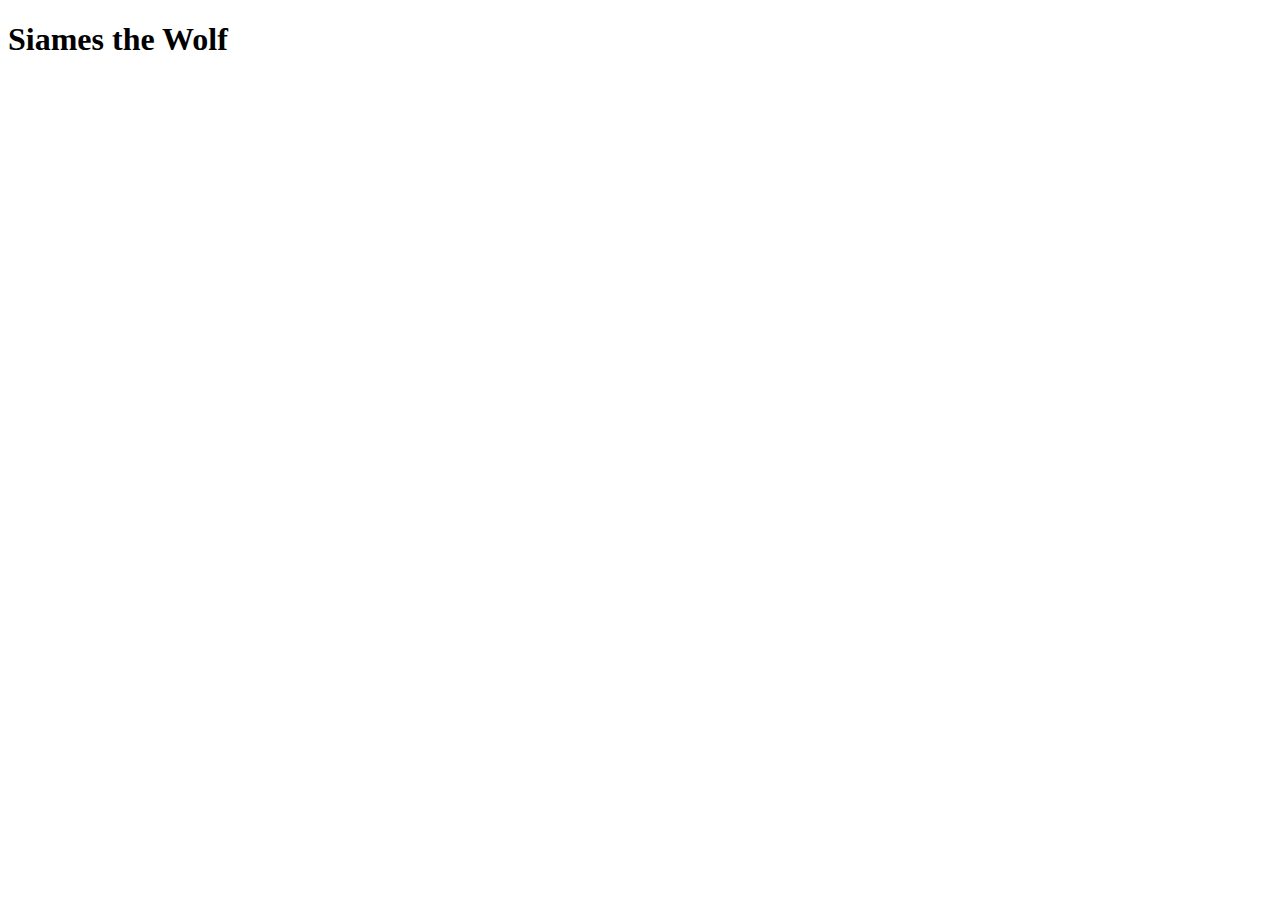
==== site/index.html @ 1a8319e1 "- Primeiro Commit" ====
<!DOCTYPE html>
<html lang="pt-br">
<head>
    <meta charset="UTF-8">
    <meta name="viewport" content="width=device-width, initial-scale=1.0">
    <title>Siames</title>
</head>
<body>
    <h1>Siames the Wolf</h1>
    
</body>
</html>
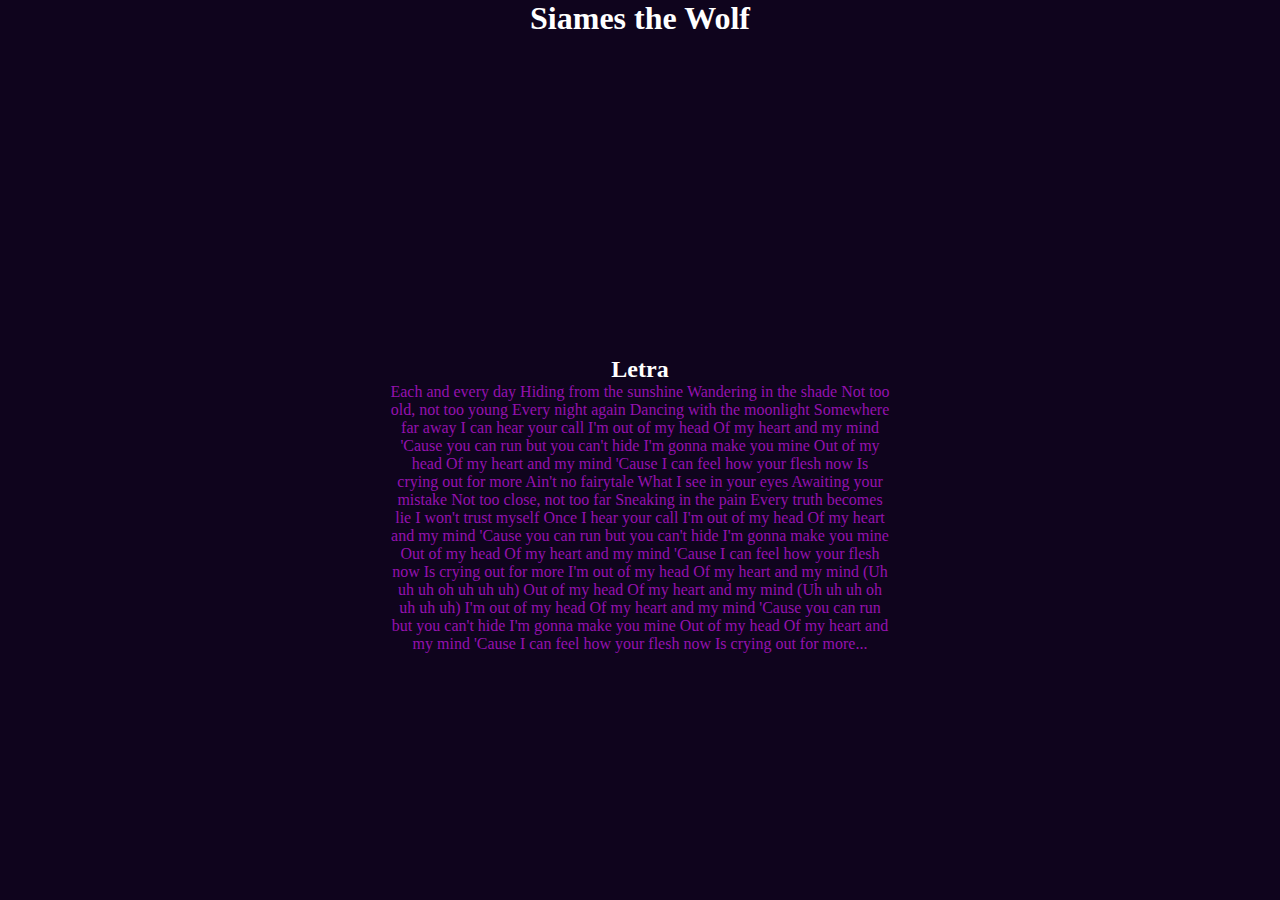
==== commit 577b5ff3: "- Segundo Commit" ====
--- a/site/index.html
+++ b/site/index.html
@@ -4,9 +4,19 @@
     <meta charset="UTF-8">
     <meta name="viewport" content="width=device-width, initial-scale=1.0">
     <title>Siames</title>
+    <link rel="stylesheet" href="css/style01.css">
 </head>
 <body>
     <h1>Siames the Wolf</h1>
-    
+
+    <div id="vid">
+        <iframe  width="560" height="315" src="https://www.youtube.com/embed/4NcLZuWSv7E" frameborder="0" allow="accelerometer; autoplay; clipboard-write; encrypted-media; gyroscope; picture-in-picture" allowfullscreen></iframe>
+    </div>
+
+    <div id="container">
+        <h2>Letra</h2>
+        <p>Each and every day Hiding from the sunshine Wandering in the shade Not too old, not too young Every night again Dancing with the moonlight Somewhere far away I can hear your call I'm out of my head Of my heart and my mind 'Cause you can run but you can't hide I'm gonna make you mine Out of my head Of my heart and my mind 'Cause I can feel how your flesh now Is crying out for more Ain't no fairytale What I see in your eyes Awaiting your mistake Not too close, not too far Sneaking in the pain Every truth becomes lie I won't trust myself Once I hear your call I'm out of my head Of my heart and my mind 'Cause you can run but you can't hide I'm gonna make you mine Out of my head Of my heart and my mind 'Cause I can feel how your flesh now Is crying out for more I'm out of my head Of my heart and my mind (Uh uh uh oh uh uh uh) Out of my head Of my heart and my mind (Uh uh uh oh uh uh uh) I'm out of my head Of my heart and my mind 'Cause you can run but you can't hide I'm gonna make you mine Out of my head Of my heart and my mind 'Cause I can feel how your flesh now Is crying out for more...</p>
+    </div>
+
 </body>
 </html>--- a/site/css/style01.css
+++ b/site/css/style01.css
@@ -0,0 +1,33 @@
+* {
+    padding: 0px;
+    margin: 0px;
+    box-sizing: border-box;
+}
+
+body {
+    background-color: rgb(15, 4, 29);
+}
+h1 {
+    text-align: center;
+    color: #fff;
+}
+
+h2 {
+    color: white;
+}
+
+p {
+    color: rgb(149, 18, 175);
+}
+
+#container {
+    text-align: center;
+    width: 500px;
+    margin: auto;
+
+}
+
+#vid {
+    text-align: center;
+    
+}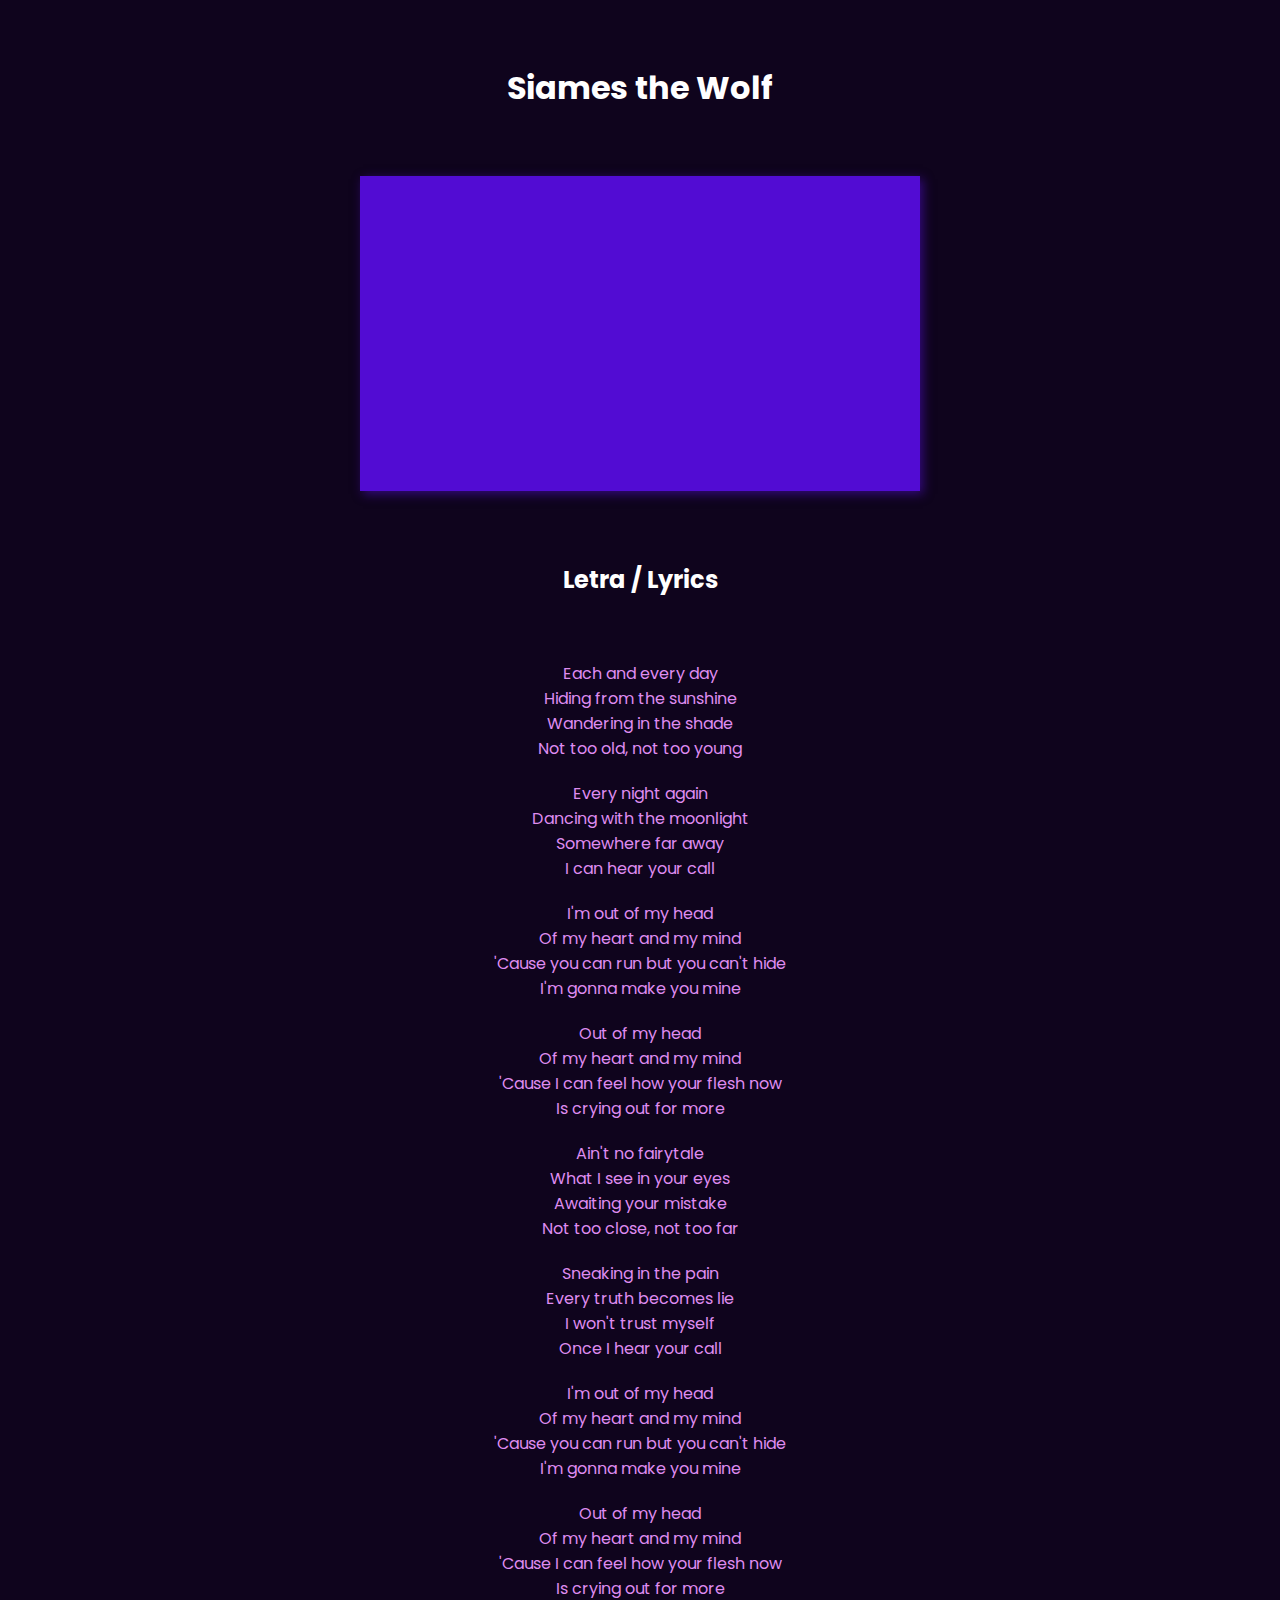
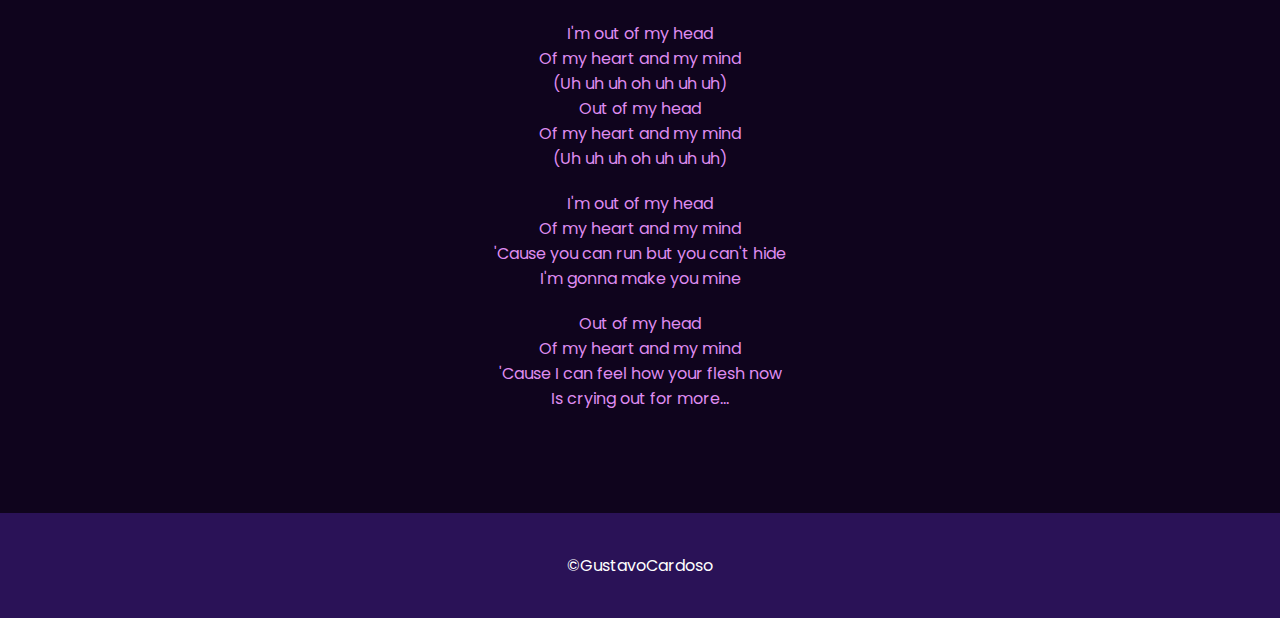
==== commit 85dba473: "- Terceiro Commit" ====
--- a/site/index.html
+++ b/site/index.html
@@ -5,18 +5,90 @@
     <meta name="viewport" content="width=device-width, initial-scale=1.0">
     <title>Siames</title>
     <link rel="stylesheet" href="css/style01.css">
+    <link rel="preconnect" href="https://fonts.gstatic.com">
+<link href="https://fonts.googleapis.com/css2?family=Poppins:ital,wght@0,100;0,300;0,400;1,100;1,300;1,400&display=swap" rel="stylesheet">
+
 </head>
 <body>
     <h1>Siames the Wolf</h1>
-
     <div id="vid">
-        <iframe  width="560" height="315" src="https://www.youtube.com/embed/4NcLZuWSv7E" frameborder="0" allow="accelerometer; autoplay; clipboard-write; encrypted-media; gyroscope; picture-in-picture" allowfullscreen></iframe>
+        <iframe width="560" height="315" src="https://www.youtube.com/embed/4NcLZuWSv7E" frameborder="0" allow="accelerometer; autoplay; clipboard-write; encrypted-media; gyroscope; picture-in-picture"scrolling="</p>No" allowfullscreen frameborder="0"></iframe>
     </div>
 
     <div id="container">
-        <h2>Letra</h2>
-        <p>Each and every day Hiding from the sunshine Wandering in the shade Not too old, not too young Every night again Dancing with the moonlight Somewhere far away I can hear your call I'm out of my head Of my heart and my mind 'Cause you can run but you can't hide I'm gonna make you mine Out of my head Of my heart and my mind 'Cause I can feel how your flesh now Is crying out for more Ain't no fairytale What I see in your eyes Awaiting your mistake Not too close, not too far Sneaking in the pain Every truth becomes lie I won't trust myself Once I hear your call I'm out of my head Of my heart and my mind 'Cause you can run but you can't hide I'm gonna make you mine Out of my head Of my heart and my mind 'Cause I can feel how your flesh now Is crying out for more I'm out of my head Of my heart and my mind (Uh uh uh oh uh uh uh) Out of my head Of my heart and my mind (Uh uh uh oh uh uh uh) I'm out of my head Of my heart and my mind 'Cause you can run but you can't hide I'm gonna make you mine Out of my head Of my heart and my mind 'Cause I can feel how your flesh now Is crying out for more...</p>
+        <h2>Letra / Lyrics</h2>
+        <p>
+            Each and every day <br>
+            Hiding from the sunshine <br>
+            Wandering in the shade <br>
+            Not too old, not too young <br>
+        </p>
+        <p>
+            Every night again <br>
+            Dancing with the moonlight <br>
+            Somewhere far away <br>
+            I can hear your call <br>
+        </p>
+        <p>
+            I'm out of my head <br>
+            Of my heart and my mind <br>
+            'Cause you can run but you can't hide <br>
+            I'm gonna make you mine <br>
+        </p>
+        <p>
+            Out of my head <br>
+            Of my heart and my mind <br>
+            'Cause I can feel how your flesh now <br>
+            Is crying out for more <br>
+        </p>
+        <p>
+            Ain't no fairytale <br>
+            What I see in your eyes <br>
+            Awaiting your mistake <br>
+            Not too close, not too far <br>
+        </p>
+        <p>
+            Sneaking in the pain <br>
+            Every truth becomes lie <br>
+            I won't trust myself <br>
+            Once I hear your call <br>
+        </p>
+        <p>
+            I'm out of my head <br>
+            Of my heart and my mind <br>
+            'Cause you can run but you can't hide <br>
+            I'm gonna make you mine <br>
+        </p>
+        <p>
+            Out of my head <br>
+            Of my heart and my mind <br>
+            'Cause I can feel how your flesh now <br>
+            Is crying out for more <br>
+        </p>
+        <p>
+            I'm out of my head <br>
+            Of my heart and my mind <br>
+            (Uh uh uh oh uh uh uh) <br>
+            Out of my head <br>
+            Of my heart and my mind <br>
+            (Uh uh uh oh uh uh uh) <br>
+        </p>
+        <p>
+            I'm out of my head <br>
+            Of my heart and my mind <br>
+            'Cause you can run but you can't hide <br>
+            I'm gonna make you mine <br>
+        </p>
+        <p>
+            Out of my head <br>
+            Of my heart and my mind <br>
+            'Cause I can feel how your flesh now <br>
+            Is crying out for more...
+        </p>
+            
     </div>
+
+    <footer><p>&copy;GustavoCardoso</p></footer>
 
 </body>
 </html>--- a/site/css/style01.css
+++ b/site/css/style01.css
@@ -1,33 +1,80 @@
+/*---------------Global---------------*/
 * {
     padding: 0px;
     margin: 0px;
     box-sizing: border-box;
+    font-family: 'Poppins', sans-serif;
+    
 }
 
+/*---------------Body---------------*/
 body {
     background-color: rgb(15, 4, 29);
 }
+
+/*---------------H1---------------*/
 h1 {
     text-align: center;
     color: #fff;
+    margin: 5%;
 }
 
+/*---------------H2---------------*/
+
 h2 {
-    color: white;
+    margin: 5%;
+    color: #fff;
 }
 
+/*---------------P---------------*/
+
 p {
-    color: rgb(149, 18, 175);
+    color: rgb(223, 140, 240);
+    margin-bottom: 20px;
 }
 
+
+/*---------------Container---------------*/
 #container {
     text-align: center;
-    width: 500px;
     margin: auto;
-
+    
 }
 
+/*---------------Vid---------------*/
 #vid {
     text-align: center;
-    
+}
+
+/*---------------Iframe---------------*/
+
+iframe {
+    box-shadow: 3px 3px 10px rgba(62, 12, 155, 0.767);
+    background-color: rgb(82, 12, 211);
+    padding: 2px;
+}
+
+/*---------------Media 600px---------------*/
+@media only screen and (max-width: 600px) {
+    iframe {
+        width: 450px;
+        height: 250px;
+    }
+    h1 {
+        margin: 50px;
+    }
+
+  }
+/*---------------Footer---------------*/
+footer {
+    background-color: rgb(42, 18, 87);
+    width: 100%;
+    margin: 8% 0 0;
+    padding: 40px;
+}
+
+footer p {
+    text-align: center;
+    color: white;
+    margin-bottom: 0px;
 }